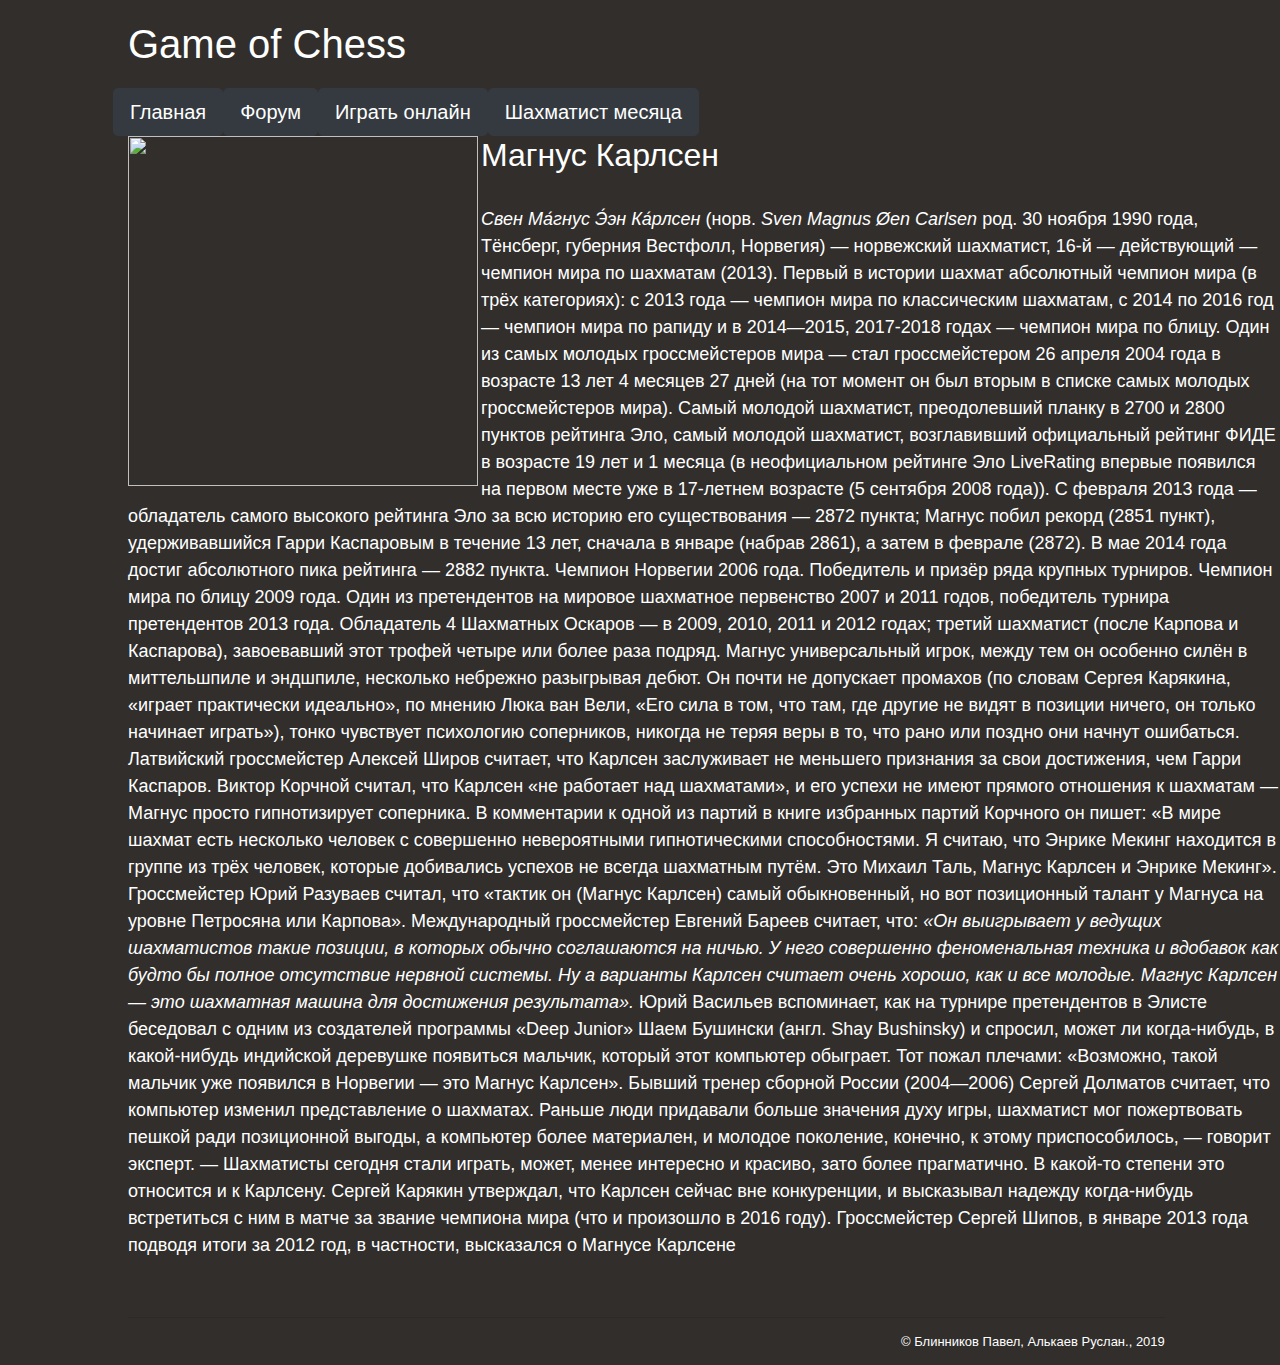
==== chilim.html @ e81bb883 "second" ====
<html>
<head>
	<title>Game of Chess</title>
	<meta http-equiv="Content-Type" content="text/html; charset=UTF-8">
	<link rel="stylesheet" href="bootstrap.min.css">
	<link rel="stylesheet" href="style.css">
</head>
<body>
	<script src="bootstrap.min.js"></script>
	<h1>Game of Chess  </h1>
	<div class="navigation">
		<div class="row">
			<div class="col-sm-0">
				<a href="index.html"><button type="button" class="btn btn-dark btn-lg">Главная</button></a>
			</div>
			<div class="col-sm-0">
				<button type="button" class="btn btn-dark btn-lg">Форум</button>
			</div>
			<div class="col-sm-0">
				<button type="button" class="btn btn-dark btn-lg">Играть онлайн</button>
			</div>
			<div class="col-sm-0">
				<button type="button" class="btn btn-dark btn-lg">Шахматист месяца</button>
			</div>
		</div>	
	</div>
	<div class="content1">
			<img src="https://upload.wikimedia.org/wikipedia/commons/thumb/a/aa/Carlsen_Magnus_%2830238051906%29.jpg/267px-Carlsen_Magnus_%2830238051906%29.jpg"
		align="left" width="350" height="350" />
		<h2> Магнус Карлсен </h2>
		<br>
		<p> <FONT size="+1">
		<i>Свен Ма́гнус Э́эн Ка́рлсен</i> (норв. <i> Sven Magnus Øen Carlsen </i> род. 30 ноября 1990 года, Тёнсберг, губерния Вестфолл, Норвегия) — норвежский шахматист, 16-й — действующий — чемпион мира по шахматам (2013). Первый в истории шахмат абсолютный чемпион мира (в трёх категориях): с 2013 года — чемпион мира по классическим шахматам, с 2014 по 2016 год — чемпион мира по рапиду и в 2014—2015, 2017-2018 годах — чемпион мира по блицу. Один из самых молодых гроссмейстеров мира — стал гроссмейстером 26 апреля 2004 года в возрасте 13 лет 4 месяцев 27 дней (на тот момент он был вторым в списке самых молодых гроссмейстеров мира).

	Самый молодой шахматист, преодолевший планку в  2700 и 2800 пунктов рейтинга Эло, самый молодой шахматист, возглавивший официальный рейтинг ФИДЕ в возрасте 19 лет и 1 месяца (в неофициальном рейтинге Эло LiveRating впервые появился на первом месте уже в 17-летнем возрасте (5 сентября 2008 года)). С февраля 2013 года — обладатель самого высокого рейтинга Эло за всю историю его существования — 2872 пункта; Магнус побил рекорд (2851 пункт), удерживавшийся Гарри Каспаровым в течение 13 лет, сначала в январе (набрав 2861), а затем в феврале (2872). В мае 2014 года достиг абсолютного пика рейтинга — 2882 пункта.

	Чемпион Норвегии 2006 года. Победитель и призёр ряда крупных турниров. Чемпион мира по блицу 2009 года. Один из претендентов на мировое шахматное первенство 2007 и 2011 годов, победитель турнира претендентов 2013 года. Обладатель 4 Шахматных Оскаров — в 2009, 2010, 2011 и 2012 годах; третий шахматист (после Карпова и Каспарова), завоевавший этот трофей четыре или более раза подряд.
	Магнус универсальный игрок, между тем он особенно силён в миттельшпиле и эндшпиле, несколько небрежно разыгрывая дебют. Он почти не допускает промахов (по словам Сергея Карякина, «играет практически идеально», по мнению Люка ван Вели, «Его сила в том, что там, где другие не видят в позиции ничего, он только начинает играть»), тонко чувствует психологию соперников, никогда не теряя веры в то, что рано или поздно они начнут ошибаться.

	Латвийский гроссмейстер Алексей Широв считает, что Карлсен заслуживает не меньшего признания за свои достижения, чем Гарри Каспаров.

	Виктор Корчной считал, что Карлсен «не работает над шахматами», и его успехи не имеют прямого отношения к шахматам — Магнус просто гипнотизирует соперника. В комментарии к одной из партий в книге избранных партий Корчного он пишет:
	«В мире шахмат есть несколько человек с совершенно невероятными гипнотическими способностями. Я считаю, что Энрике Мекинг находится в группе из трёх человек, которые добивались успехов не всегда шахматным путём. Это Михаил Таль, Магнус Карлсен и Энрике Мекинг».
	Гроссмейстер Юрий Разуваев считал, что «тактик он (Магнус Карлсен) самый обыкновенный, но вот позиционный талант у Магнуса на уровне Петросяна или Карпова».

	Международный гроссмейстер Евгений Бареев считает, что: <i> «Он выигрывает у ведущих шахматистов такие позиции, в которых обычно соглашаются на ничью. У него совершенно феноменальная техника и вдобавок как будто бы полное отсутствие нервной системы. Ну а варианты Карлсен считает очень хорошо, как и все молодые. Магнус Карлсен — это шахматная машина для достижения результата». </i>

	Юрий Васильев вспоминает, как на турнире претендентов в Элисте беседовал с одним из создателей программы «Deep Junior» Шаем Бушински (англ. Shay Bushinsky) и спросил, может ли когда-нибудь, в какой-нибудь индийской деревушке появиться мальчик, который этот компьютер обыграет. Тот пожал плечами: «Возможно, такой мальчик уже появился в Норвегии — это Магнус Карлсен».

	Бывший тренер сборной России (2004—2006) Сергей Долматов считает, что компьютер изменил представление о шахматах. Раньше люди придавали больше значения духу игры, шахматист мог пожертвовать пешкой ради позиционной выгоды, а компьютер более материален, и молодое поколение, конечно, к этому приспособилось, — говорит эксперт. — Шахматисты сегодня стали играть, может, менее интересно и красиво, зато более прагматично. В какой-то степени это относится и к Карлсену.

	Сергей Карякин утверждал, что Карлсен сейчас вне конкуренции, и высказывал надежду когда-нибудь встретиться с ним в матче за звание чемпиона мира (что и произошло в 2016 году).

	Гроссмейстер Сергей Шипов, в январе 2013 года подводя итоги за 2012 год, в частности, высказался о Магнусе Карлсене
	</font>
	</p>


	</div>
	<div class="footer">
		<hr />
		<p align='right'>© Блинников Павел, Алькаев Руслан., 2019</p>
	</div>
	
	
	
	
	
	
	
	
	
</body>
---- style.css ----
h1 {
	font: Helvetica, Arial;
}

body {
	background-color: #312e2b;
	margin-left:10%;
	margin-top: 20px;
	color:white;
}
.navigation {
	margin-top: 20px;
	margin-right: 10%;
}

.content {
	margin-top: 40px;
	margin-left: -1%;
	margin-right:20%;
}

h4 {
	margin-bottom: 3%;
}

.footer {
	margin-top: 5%;
	margin-right: 10%;
	font:normal 13px Arial !important;
}
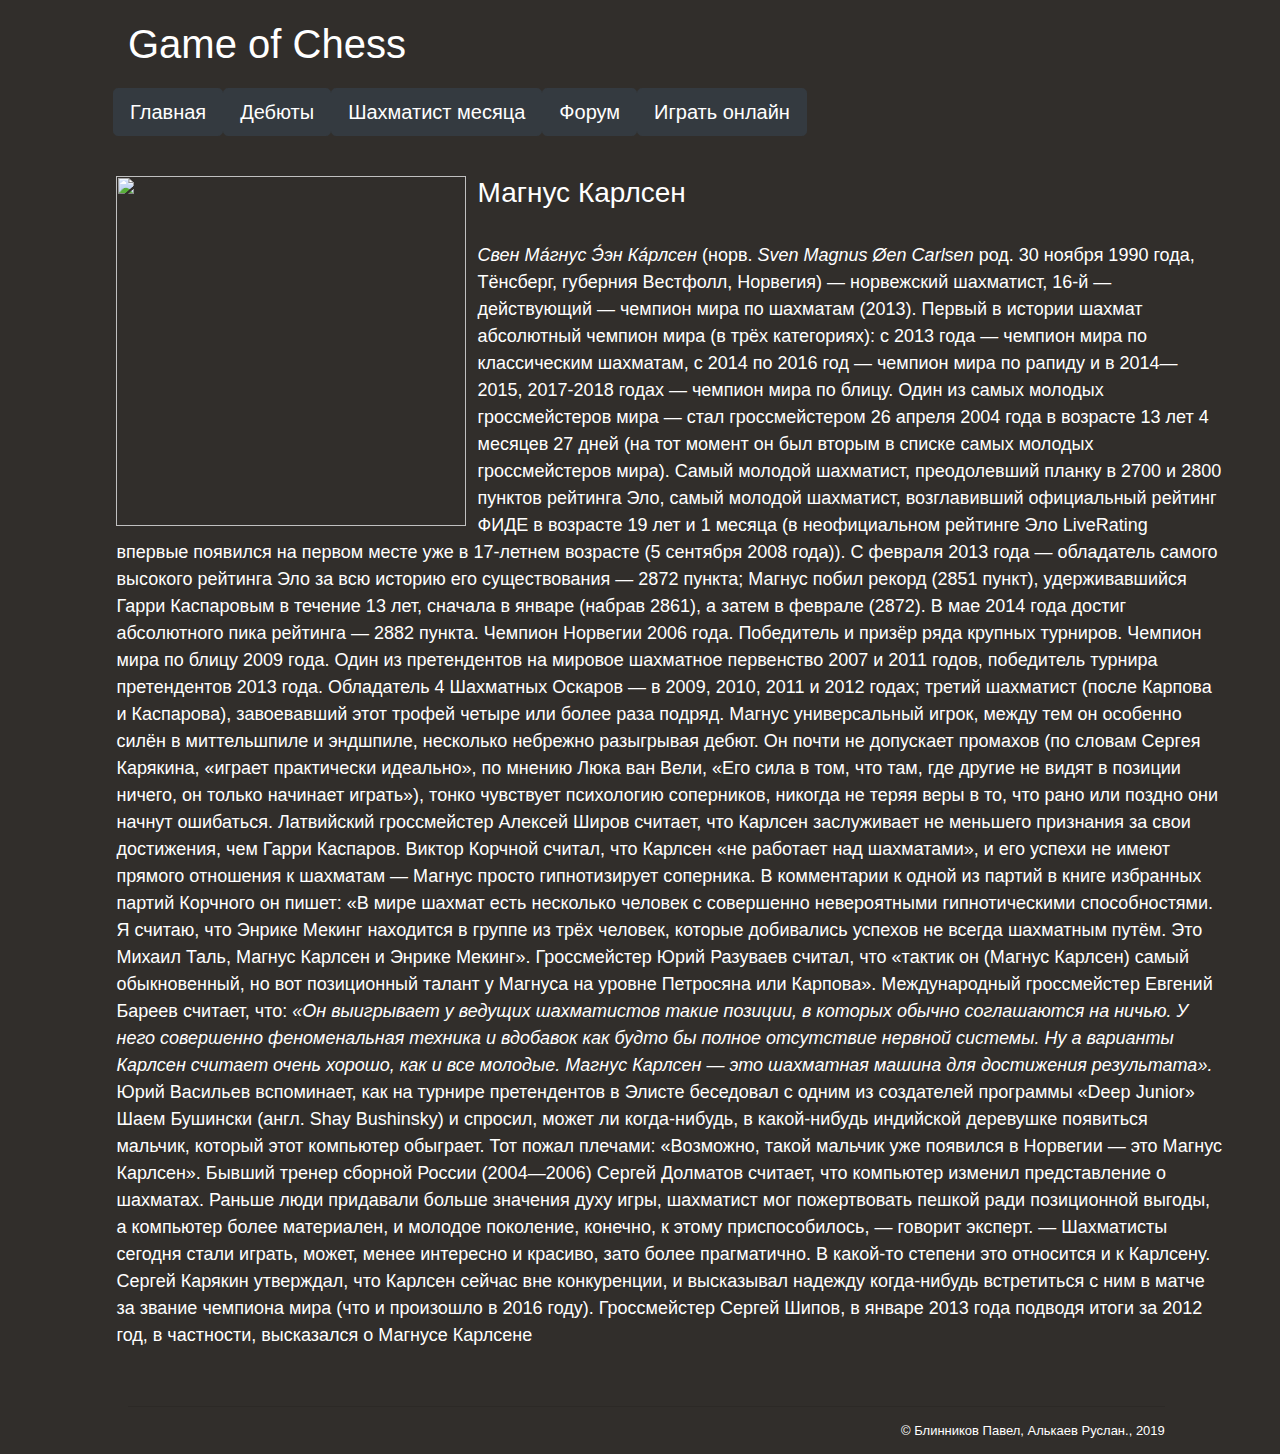
==== commit 1d1eb3ef: "third" ====
--- a/chilim.html
+++ b/chilim.html
@@ -14,44 +14,47 @@
 				<a href="index.html"><button type="button" class="btn btn-dark btn-lg">Главная</button></a>
 			</div>
 			<div class="col-sm-0">
+				<a href="koviryaem v nosy.html"><button type="button" class="btn btn-dark btn-lg">Дебюты</button></a>
+			</div>
+			<div class="col-sm-0">
+				<a href="chilim.html"><button type="button" class="btn btn-dark btn-lg">Шахматист месяца</button></a>
+			</div>
+			<div class="col-sm-0">
 				<button type="button" class="btn btn-dark btn-lg">Форум</button>
 			</div>
 			<div class="col-sm-0">
-				<button type="button" class="btn btn-dark btn-lg">Играть онлайн</button>
-			</div>
-			<div class="col-sm-0">
-				<button type="button" class="btn btn-dark btn-lg">Шахматист месяца</button>
+				<button type="button" class="btn btn-dark btn-lg">Играть онлайн</button> 
 			</div>
 		</div>	
 	</div>
 	<div class="content1">
 			<img src="https://upload.wikimedia.org/wikipedia/commons/thumb/a/aa/Carlsen_Magnus_%2830238051906%29.jpg/267px-Carlsen_Magnus_%2830238051906%29.jpg"
-		align="left" width="350" height="350" />
-		<h2> Магнус Карлсен </h2>
+		align="left"  height="350" />
+		<h3> Магнус Карлсен </h3>
 		<br>
-		<p> <FONT size="+1">
+		<p> <font size="+1">
 		<i>Свен Ма́гнус Э́эн Ка́рлсен</i> (норв. <i> Sven Magnus Øen Carlsen </i> род. 30 ноября 1990 года, Тёнсберг, губерния Вестфолл, Норвегия) — норвежский шахматист, 16-й — действующий — чемпион мира по шахматам (2013). Первый в истории шахмат абсолютный чемпион мира (в трёх категориях): с 2013 года — чемпион мира по классическим шахматам, с 2014 по 2016 год — чемпион мира по рапиду и в 2014—2015, 2017-2018 годах — чемпион мира по блицу. Один из самых молодых гроссмейстеров мира — стал гроссмейстером 26 апреля 2004 года в возрасте 13 лет 4 месяцев 27 дней (на тот момент он был вторым в списке самых молодых гроссмейстеров мира).
 
-	Самый молодой шахматист, преодолевший планку в  2700 и 2800 пунктов рейтинга Эло, самый молодой шахматист, возглавивший официальный рейтинг ФИДЕ в возрасте 19 лет и 1 месяца (в неофициальном рейтинге Эло LiveRating впервые появился на первом месте уже в 17-летнем возрасте (5 сентября 2008 года)). С февраля 2013 года — обладатель самого высокого рейтинга Эло за всю историю его существования — 2872 пункта; Магнус побил рекорд (2851 пункт), удерживавшийся Гарри Каспаровым в течение 13 лет, сначала в январе (набрав 2861), а затем в феврале (2872). В мае 2014 года достиг абсолютного пика рейтинга — 2882 пункта.
+		Самый молодой шахматист, преодолевший планку в  2700 и 2800 пунктов рейтинга Эло, самый молодой шахматист, возглавивший официальный рейтинг ФИДЕ в возрасте 19 лет и 1 месяца (в неофициальном рейтинге Эло LiveRating впервые появился на первом месте уже в 17-летнем возрасте (5 сентября 2008 года)). С февраля 2013 года — обладатель самого высокого рейтинга Эло за всю историю его существования — 2872 пункта; Магнус побил рекорд (2851 пункт), удерживавшийся Гарри Каспаровым в течение 13 лет, сначала в январе (набрав 2861), а затем в феврале (2872). В мае 2014 года достиг абсолютного пика рейтинга — 2882 пункта.
 
-	Чемпион Норвегии 2006 года. Победитель и призёр ряда крупных турниров. Чемпион мира по блицу 2009 года. Один из претендентов на мировое шахматное первенство 2007 и 2011 годов, победитель турнира претендентов 2013 года. Обладатель 4 Шахматных Оскаров — в 2009, 2010, 2011 и 2012 годах; третий шахматист (после Карпова и Каспарова), завоевавший этот трофей четыре или более раза подряд.
-	Магнус универсальный игрок, между тем он особенно силён в миттельшпиле и эндшпиле, несколько небрежно разыгрывая дебют. Он почти не допускает промахов (по словам Сергея Карякина, «играет практически идеально», по мнению Люка ван Вели, «Его сила в том, что там, где другие не видят в позиции ничего, он только начинает играть»), тонко чувствует психологию соперников, никогда не теряя веры в то, что рано или поздно они начнут ошибаться.
+		Чемпион Норвегии 2006 года. Победитель и призёр ряда крупных турниров. Чемпион мира по блицу 2009 года. Один из претендентов на мировое шахматное первенство 2007 и 2011 годов, победитель турнира претендентов 2013 года. Обладатель 4 Шахматных Оскаров — в 2009, 2010, 2011 и 2012 годах; третий шахматист (после Карпова и Каспарова), завоевавший этот трофей четыре или более раза подряд.
+		Магнус универсальный игрок, между тем он особенно силён в миттельшпиле и эндшпиле, несколько небрежно разыгрывая дебют. Он почти не допускает промахов (по словам Сергея Карякина, «играет практически идеально», по мнению Люка ван Вели, «Его сила в том, что там, где другие не видят в позиции ничего, он только начинает играть»), тонко чувствует психологию соперников, никогда не теряя веры в то, что рано или поздно они начнут ошибаться.
 
-	Латвийский гроссмейстер Алексей Широв считает, что Карлсен заслуживает не меньшего признания за свои достижения, чем Гарри Каспаров.
+		Латвийский гроссмейстер Алексей Широв считает, что Карлсен заслуживает не меньшего признания за свои достижения, чем Гарри Каспаров.
 
-	Виктор Корчной считал, что Карлсен «не работает над шахматами», и его успехи не имеют прямого отношения к шахматам — Магнус просто гипнотизирует соперника. В комментарии к одной из партий в книге избранных партий Корчного он пишет:
-	«В мире шахмат есть несколько человек с совершенно невероятными гипнотическими способностями. Я считаю, что Энрике Мекинг находится в группе из трёх человек, которые добивались успехов не всегда шахматным путём. Это Михаил Таль, Магнус Карлсен и Энрике Мекинг».
-	Гроссмейстер Юрий Разуваев считал, что «тактик он (Магнус Карлсен) самый обыкновенный, но вот позиционный талант у Магнуса на уровне Петросяна или Карпова».
+		Виктор Корчной считал, что Карлсен «не работает над шахматами», и его успехи не имеют прямого отношения к шахматам — Магнус просто гипнотизирует соперника. В комментарии к одной из партий в книге избранных партий Корчного он пишет:
+		«В мире шахмат есть несколько человек с совершенно невероятными гипнотическими способностями. Я считаю, что Энрике Мекинг находится в группе из трёх человек, которые добивались успехов не всегда шахматным путём. Это Михаил Таль, Магнус Карлсен и Энрике Мекинг».
+		Гроссмейстер Юрий Разуваев считал, что «тактик он (Магнус Карлсен) самый обыкновенный, но вот позиционный талант у Магнуса на уровне Петросяна или Карпова».
 
-	Международный гроссмейстер Евгений Бареев считает, что: <i> «Он выигрывает у ведущих шахматистов такие позиции, в которых обычно соглашаются на ничью. У него совершенно феноменальная техника и вдобавок как будто бы полное отсутствие нервной системы. Ну а варианты Карлсен считает очень хорошо, как и все молодые. Магнус Карлсен — это шахматная машина для достижения результата». </i>
+		Международный гроссмейстер Евгений Бареев считает, что: <i> «Он выигрывает у ведущих шахматистов такие позиции, в которых обычно соглашаются на ничью. У него совершенно феноменальная техника и вдобавок как будто бы полное отсутствие нервной системы. Ну а варианты Карлсен считает очень хорошо, как и все молодые. Магнус Карлсен — это шахматная машина для достижения результата». </i>
 
-	Юрий Васильев вспоминает, как на турнире претендентов в Элисте беседовал с одним из создателей программы «Deep Junior» Шаем Бушински (англ. Shay Bushinsky) и спросил, может ли когда-нибудь, в какой-нибудь индийской деревушке появиться мальчик, который этот компьютер обыграет. Тот пожал плечами: «Возможно, такой мальчик уже появился в Норвегии — это Магнус Карлсен».
+		Юрий Васильев вспоминает, как на турнире претендентов в Элисте беседовал с одним из создателей программы «Deep Junior» Шаем Бушински (англ. Shay Bushinsky) и спросил, может ли когда-нибудь, в какой-нибудь индийской деревушке появиться мальчик, который этот компьютер обыграет. Тот пожал плечами: «Возможно, такой мальчик уже появился в Норвегии — это Магнус Карлсен».
 
-	Бывший тренер сборной России (2004—2006) Сергей Долматов считает, что компьютер изменил представление о шахматах. Раньше люди придавали больше значения духу игры, шахматист мог пожертвовать пешкой ради позиционной выгоды, а компьютер более материален, и молодое поколение, конечно, к этому приспособилось, — говорит эксперт. — Шахматисты сегодня стали играть, может, менее интересно и красиво, зато более прагматично. В какой-то степени это относится и к Карлсену.
+		Бывший тренер сборной России (2004—2006) Сергей Долматов считает, что компьютер изменил представление о шахматах. Раньше люди придавали больше значения духу игры, шахматист мог пожертвовать пешкой ради позиционной выгоды, а компьютер более материален, и молодое поколение, конечно, к этому приспособилось, — говорит эксперт. — Шахматисты сегодня стали играть, может, менее интересно и красиво, зато более прагматично. В какой-то степени это относится и к Карлсену.
 
-	Сергей Карякин утверждал, что Карлсен сейчас вне конкуренции, и высказывал надежду когда-нибудь встретиться с ним в матче за звание чемпиона мира (что и произошло в 2016 году).
+		Сергей Карякин утверждал, что Карлсен сейчас вне конкуренции, и высказывал надежду когда-нибудь встретиться с ним в матче за звание чемпиона мира (что и произошло в 2016 году).
 
-	Гроссмейстер Сергей Шипов, в январе 2013 года подводя итоги за 2012 год, в частности, высказался о Магнусе Карлсене
+		Гроссмейстер Сергей Шипов, в январе 2013 года подводя итоги за 2012 год, в частности, высказался о Магнусе Карлсене
 	</font>
 	</p>
 
@@ -61,13 +64,5 @@
 		<hr />
 		<p align='right'>© Блинников Павел, Алькаев Руслан., 2019</p>
 	</div>
-	
-	
-	
-	
-	
-	
-	
-	
-	
-</body>+</body>
+</html>--- a/style.css
+++ b/style.css
@@ -19,6 +19,19 @@
 	margin-right:20%;
 }
 
+.content1 {
+	margin-top: 40px;
+	margin-left: -1%;
+	margin-right: 5%;
+}
+
+.content2 {
+	margin-top: 40px;
+	margin-left: -1%;
+	margin-right: 4%
+}
+
+
 h4 {
 	margin-bottom: 3%;
 }
@@ -27,4 +40,21 @@
 	margin-top: 5%;
 	margin-right: 10%;
 	font:normal 13px Arial !important;
+}
+
+img {
+	margin-right:1%;
+	margin-bottom: 1%;
+}
+
+.navigation2 .list-group-item {
+	background-color: #312e2b;
+}
+
+.navigation2 {
+	margin-right: 30%
+}
+.navigation2 .btn{
+	background-color:#bfbfbf;
+	color: black;
 }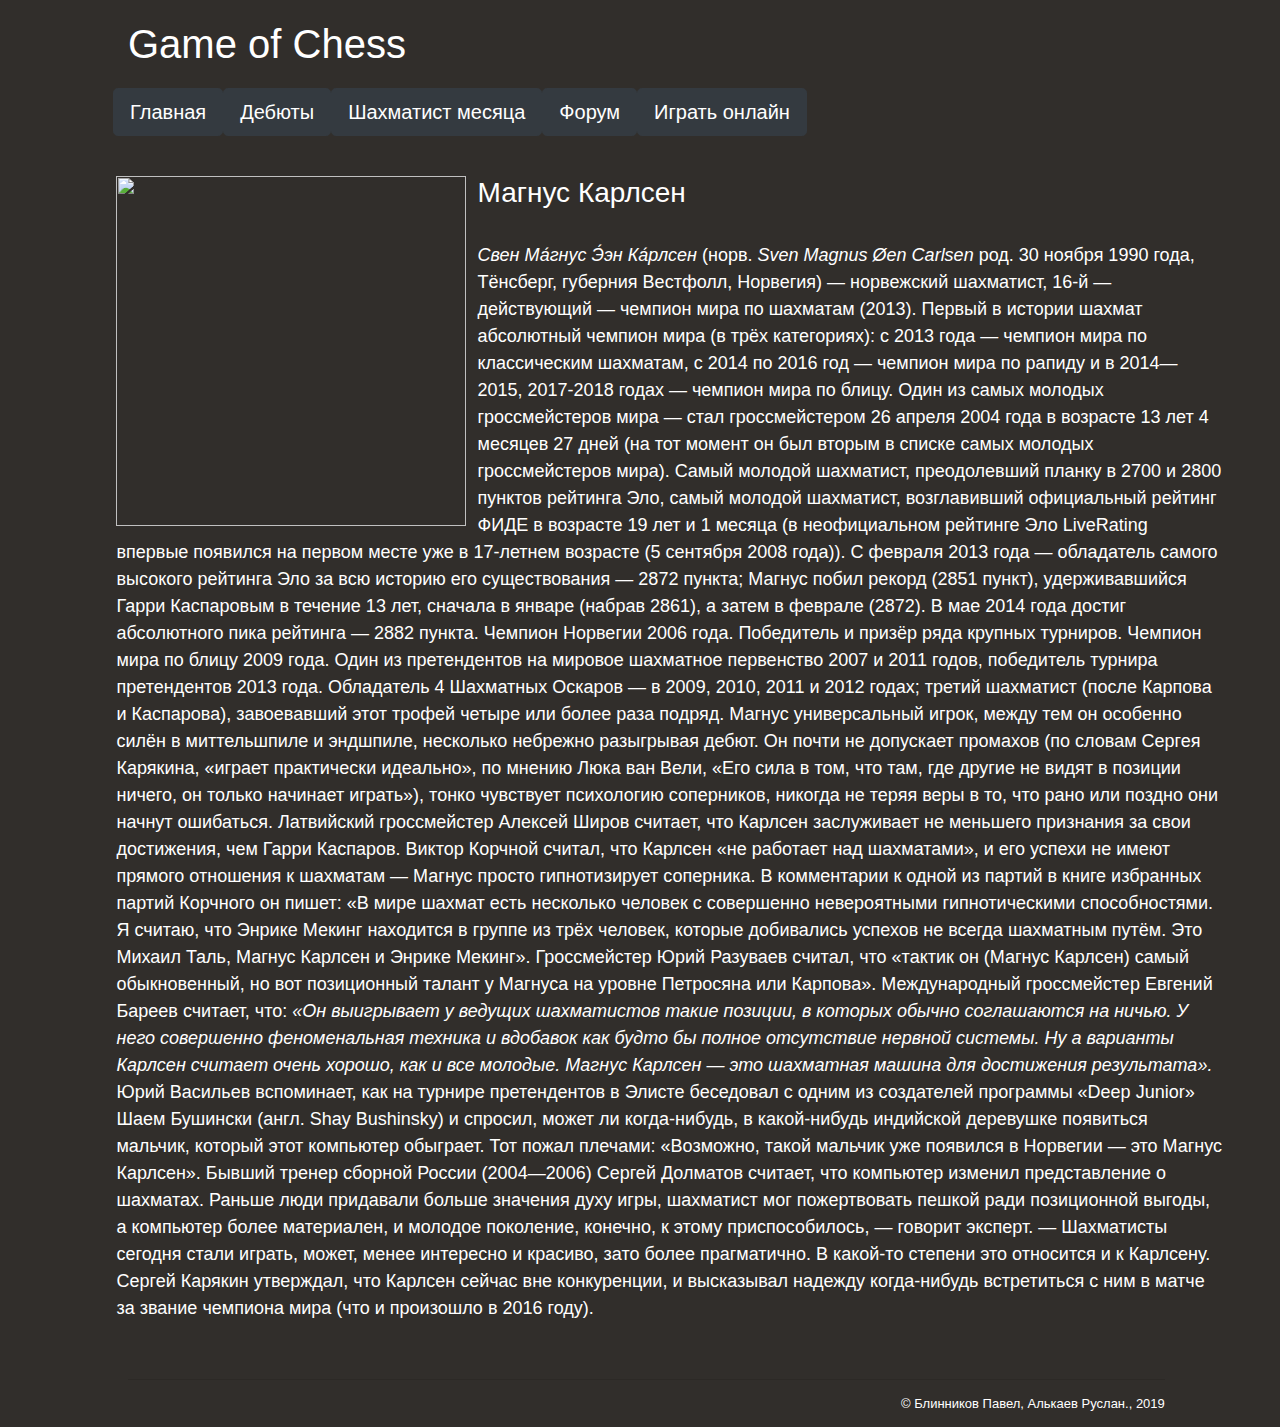
==== commit c77691e2: "fourth" ====
--- a/chilim.html
+++ b/chilim.html
@@ -53,8 +53,6 @@
 		Бывший тренер сборной России (2004—2006) Сергей Долматов считает, что компьютер изменил представление о шахматах. Раньше люди придавали больше значения духу игры, шахматист мог пожертвовать пешкой ради позиционной выгоды, а компьютер более материален, и молодое поколение, конечно, к этому приспособилось, — говорит эксперт. — Шахматисты сегодня стали играть, может, менее интересно и красиво, зато более прагматично. В какой-то степени это относится и к Карлсену.
 
 		Сергей Карякин утверждал, что Карлсен сейчас вне конкуренции, и высказывал надежду когда-нибудь встретиться с ним в матче за звание чемпиона мира (что и произошло в 2016 году).
-
-		Гроссмейстер Сергей Шипов, в январе 2013 года подводя итоги за 2012 год, в частности, высказался о Магнусе Карлсене
 	</font>
 	</p>
 
--- a/style.css
+++ b/style.css
@@ -10,7 +10,7 @@
 }
 .navigation {
 	margin-top: 20px;
-	margin-right: 10%;
+	margin-right: 40px;
 }
 
 .content {
@@ -51,10 +51,28 @@
 	background-color: #312e2b;
 }
 
+.nav {
+	margin-top: 50px;
+}
+
 .navigation2 {
 	margin-right: 30%
 }
 .navigation2 .btn{
 	background-color:#bfbfbf;
 	color: black;
+}
+
+.opa{
+	animation: fade 2s;
+    opacity:2;
+}
+.openings {
+	margin-left: 10px;
+	margin-right: 1px;
+}
+@keyframes fade {
+  0%,100% { opacity: 0 }
+  50% { opacity: 1 }
+  100% { opacity: 2 }
 }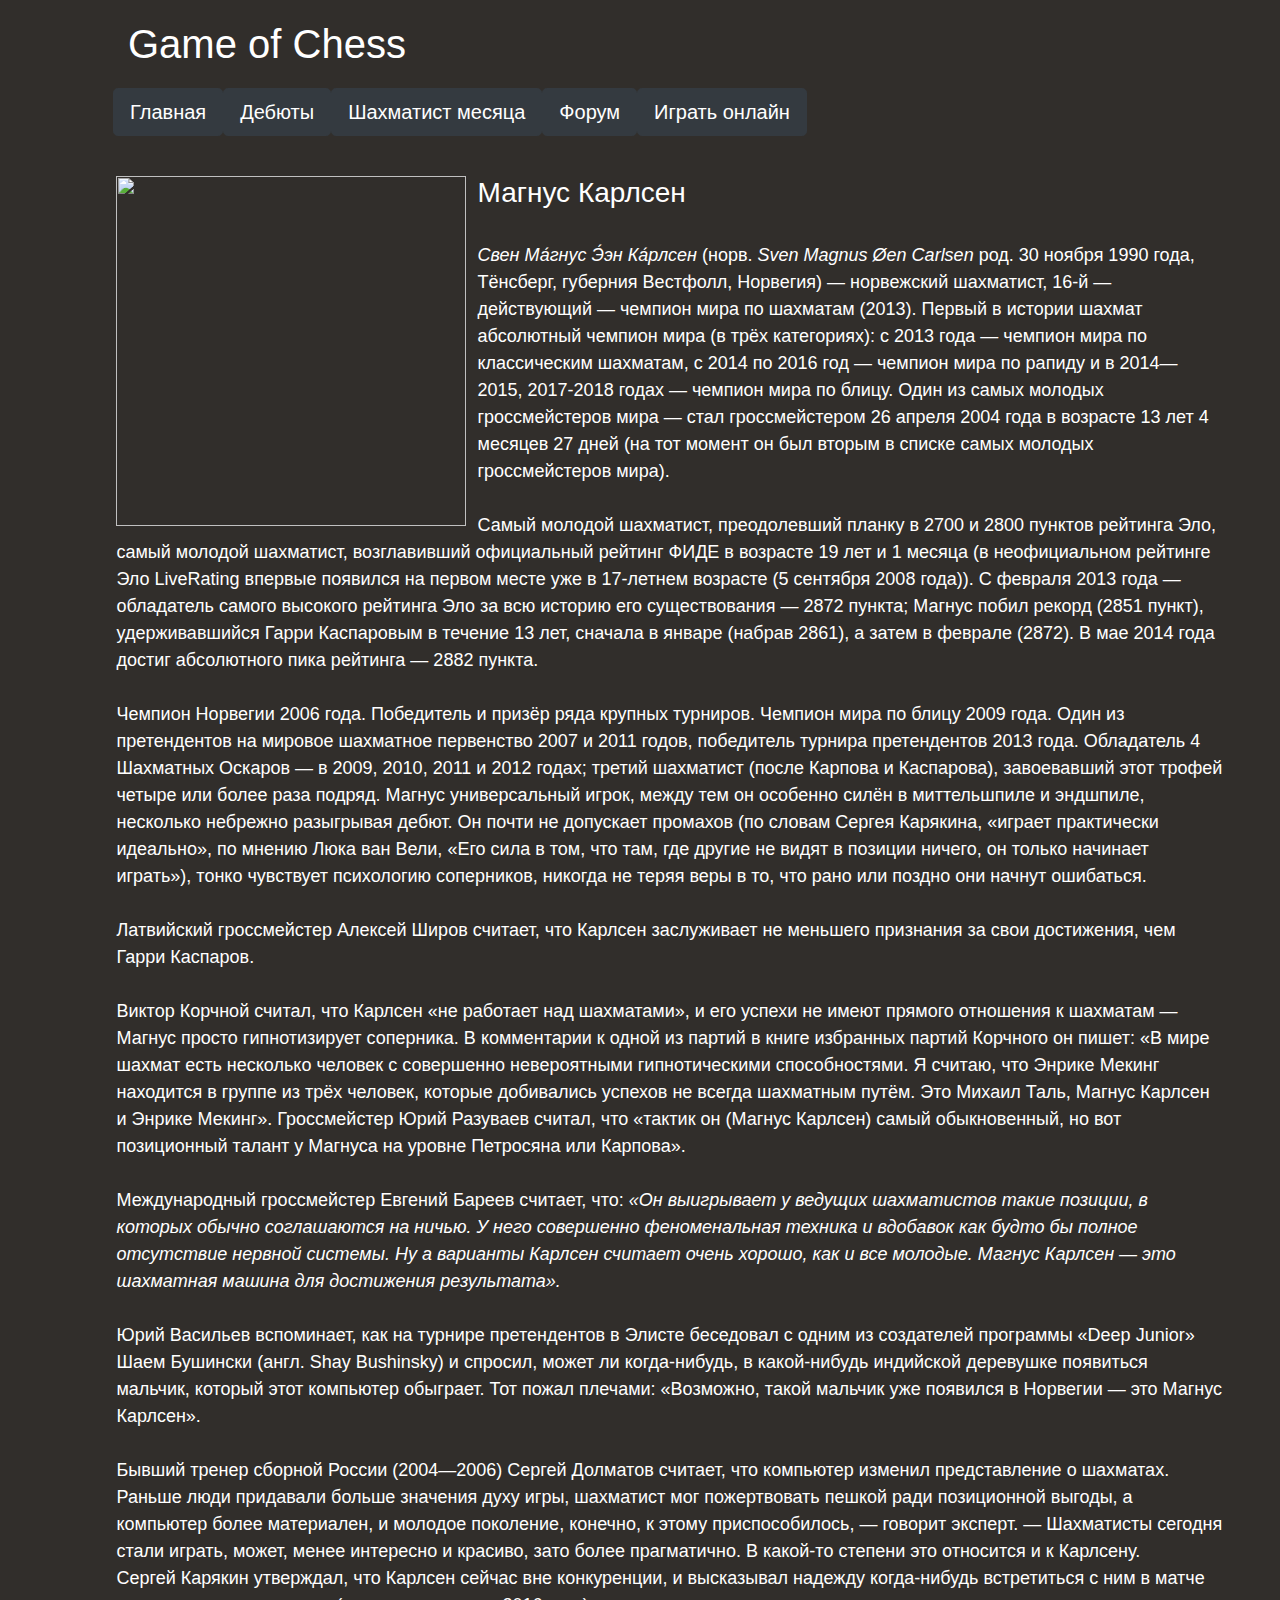
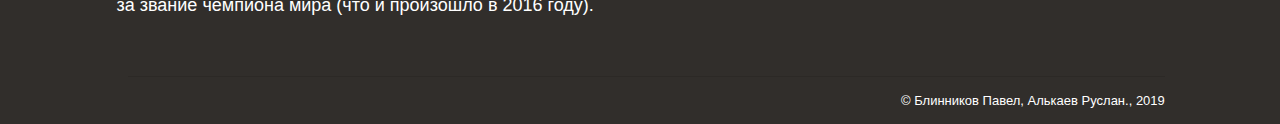
==== commit e66aa9e9: "correcting" ====
--- a/chilim.html
+++ b/chilim.html
@@ -33,24 +33,24 @@
 		<h3> Магнус Карлсен </h3>
 		<br>
 		<p> <font size="+1">
-		<i>Свен Ма́гнус Э́эн Ка́рлсен</i> (норв. <i> Sven Magnus Øen Carlsen </i> род. 30 ноября 1990 года, Тёнсберг, губерния Вестфолл, Норвегия) — норвежский шахматист, 16-й — действующий — чемпион мира по шахматам (2013). Первый в истории шахмат абсолютный чемпион мира (в трёх категориях): с 2013 года — чемпион мира по классическим шахматам, с 2014 по 2016 год — чемпион мира по рапиду и в 2014—2015, 2017-2018 годах — чемпион мира по блицу. Один из самых молодых гроссмейстеров мира — стал гроссмейстером 26 апреля 2004 года в возрасте 13 лет 4 месяцев 27 дней (на тот момент он был вторым в списке самых молодых гроссмейстеров мира).
+		<i>Свен Ма́гнус Э́эн Ка́рлсен</i> (норв. <i> Sven Magnus Øen Carlsen </i> род. 30 ноября 1990 года, Тёнсберг, губерния Вестфолл, Норвегия) — норвежский шахматист, 16-й — действующий — чемпион мира по шахматам (2013). Первый в истории шахмат абсолютный чемпион мира (в трёх категориях): с 2013 года — чемпион мира по классическим шахматам, с 2014 по 2016 год — чемпион мира по рапиду и в 2014—2015, 2017-2018 годах — чемпион мира по блицу. Один из самых молодых гроссмейстеров мира — стал гроссмейстером 26 апреля 2004 года в возрасте 13 лет 4 месяцев 27 дней (на тот момент он был вторым в списке самых молодых гроссмейстеров мира). <br /><br />
 
-		Самый молодой шахматист, преодолевший планку в  2700 и 2800 пунктов рейтинга Эло, самый молодой шахматист, возглавивший официальный рейтинг ФИДЕ в возрасте 19 лет и 1 месяца (в неофициальном рейтинге Эло LiveRating впервые появился на первом месте уже в 17-летнем возрасте (5 сентября 2008 года)). С февраля 2013 года — обладатель самого высокого рейтинга Эло за всю историю его существования — 2872 пункта; Магнус побил рекорд (2851 пункт), удерживавшийся Гарри Каспаровым в течение 13 лет, сначала в январе (набрав 2861), а затем в феврале (2872). В мае 2014 года достиг абсолютного пика рейтинга — 2882 пункта.
+		Самый молодой шахматист, преодолевший планку в  2700 и 2800 пунктов рейтинга Эло, самый молодой шахматист, возглавивший официальный рейтинг ФИДЕ в возрасте 19 лет и 1 месяца (в неофициальном рейтинге Эло LiveRating впервые появился на первом месте уже в 17-летнем возрасте (5 сентября 2008 года)). С февраля 2013 года — обладатель самого высокого рейтинга Эло за всю историю его существования — 2872 пункта; Магнус побил рекорд (2851 пункт), удерживавшийся Гарри Каспаровым в течение 13 лет, сначала в январе (набрав 2861), а затем в феврале (2872). В мае 2014 года достиг абсолютного пика рейтинга — 2882 пункта.<br /><br />
 
 		Чемпион Норвегии 2006 года. Победитель и призёр ряда крупных турниров. Чемпион мира по блицу 2009 года. Один из претендентов на мировое шахматное первенство 2007 и 2011 годов, победитель турнира претендентов 2013 года. Обладатель 4 Шахматных Оскаров — в 2009, 2010, 2011 и 2012 годах; третий шахматист (после Карпова и Каспарова), завоевавший этот трофей четыре или более раза подряд.
-		Магнус универсальный игрок, между тем он особенно силён в миттельшпиле и эндшпиле, несколько небрежно разыгрывая дебют. Он почти не допускает промахов (по словам Сергея Карякина, «играет практически идеально», по мнению Люка ван Вели, «Его сила в том, что там, где другие не видят в позиции ничего, он только начинает играть»), тонко чувствует психологию соперников, никогда не теряя веры в то, что рано или поздно они начнут ошибаться.
+		Магнус универсальный игрок, между тем он особенно силён в миттельшпиле и эндшпиле, несколько небрежно разыгрывая дебют. Он почти не допускает промахов (по словам Сергея Карякина, «играет практически идеально», по мнению Люка ван Вели, «Его сила в том, что там, где другие не видят в позиции ничего, он только начинает играть»), тонко чувствует психологию соперников, никогда не теряя веры в то, что рано или поздно они начнут ошибаться.<br /><br />
 
-		Латвийский гроссмейстер Алексей Широв считает, что Карлсен заслуживает не меньшего признания за свои достижения, чем Гарри Каспаров.
+		Латвийский гроссмейстер Алексей Широв считает, что Карлсен заслуживает не меньшего признания за свои достижения, чем Гарри Каспаров.<br /><br />
 
 		Виктор Корчной считал, что Карлсен «не работает над шахматами», и его успехи не имеют прямого отношения к шахматам — Магнус просто гипнотизирует соперника. В комментарии к одной из партий в книге избранных партий Корчного он пишет:
 		«В мире шахмат есть несколько человек с совершенно невероятными гипнотическими способностями. Я считаю, что Энрике Мекинг находится в группе из трёх человек, которые добивались успехов не всегда шахматным путём. Это Михаил Таль, Магнус Карлсен и Энрике Мекинг».
-		Гроссмейстер Юрий Разуваев считал, что «тактик он (Магнус Карлсен) самый обыкновенный, но вот позиционный талант у Магнуса на уровне Петросяна или Карпова».
+		Гроссмейстер Юрий Разуваев считал, что «тактик он (Магнус Карлсен) самый обыкновенный, но вот позиционный талант у Магнуса на уровне Петросяна или Карпова».<br /><br />
 
-		Международный гроссмейстер Евгений Бареев считает, что: <i> «Он выигрывает у ведущих шахматистов такие позиции, в которых обычно соглашаются на ничью. У него совершенно феноменальная техника и вдобавок как будто бы полное отсутствие нервной системы. Ну а варианты Карлсен считает очень хорошо, как и все молодые. Магнус Карлсен — это шахматная машина для достижения результата». </i>
+		Международный гроссмейстер Евгений Бареев считает, что: <i> «Он выигрывает у ведущих шахматистов такие позиции, в которых обычно соглашаются на ничью. У него совершенно феноменальная техника и вдобавок как будто бы полное отсутствие нервной системы. Ну а варианты Карлсен считает очень хорошо, как и все молодые. Магнус Карлсен — это шахматная машина для достижения результата». </i><br /><br />
 
-		Юрий Васильев вспоминает, как на турнире претендентов в Элисте беседовал с одним из создателей программы «Deep Junior» Шаем Бушински (англ. Shay Bushinsky) и спросил, может ли когда-нибудь, в какой-нибудь индийской деревушке появиться мальчик, который этот компьютер обыграет. Тот пожал плечами: «Возможно, такой мальчик уже появился в Норвегии — это Магнус Карлсен».
+		Юрий Васильев вспоминает, как на турнире претендентов в Элисте беседовал с одним из создателей программы «Deep Junior» Шаем Бушински (англ. Shay Bushinsky) и спросил, может ли когда-нибудь, в какой-нибудь индийской деревушке появиться мальчик, который этот компьютер обыграет. Тот пожал плечами: «Возможно, такой мальчик уже появился в Норвегии — это Магнус Карлсен».<br /><br />
 
-		Бывший тренер сборной России (2004—2006) Сергей Долматов считает, что компьютер изменил представление о шахматах. Раньше люди придавали больше значения духу игры, шахматист мог пожертвовать пешкой ради позиционной выгоды, а компьютер более материален, и молодое поколение, конечно, к этому приспособилось, — говорит эксперт. — Шахматисты сегодня стали играть, может, менее интересно и красиво, зато более прагматично. В какой-то степени это относится и к Карлсену.
+		Бывший тренер сборной России (2004—2006) Сергей Долматов считает, что компьютер изменил представление о шахматах. Раньше люди придавали больше значения духу игры, шахматист мог пожертвовать пешкой ради позиционной выгоды, а компьютер более материален, и молодое поколение, конечно, к этому приспособилось, — говорит эксперт. — Шахматисты сегодня стали играть, может, менее интересно и красиво, зато более прагматично. В какой-то степени это относится и к Карлсену.<br />
 
 		Сергей Карякин утверждал, что Карлсен сейчас вне конкуренции, и высказывал надежду когда-нибудь встретиться с ним в матче за звание чемпиона мира (что и произошло в 2016 году).
 	</font>
--- a/style.css
+++ b/style.css
@@ -17,12 +17,16 @@
 	margin-top: 40px;
 	margin-left: -1%;
 	margin-right:20%;
+	animation: fade 2s;
+    opacity:2;
 }
 
 .content1 {
 	margin-top: 40px;
 	margin-left: -1%;
 	margin-right: 5%;
+	animation: fade 2s;
+    opacity:2;
 }
 
 .content2 {
@@ -70,6 +74,7 @@
 .openings {
 	margin-left: 10px;
 	margin-right: 1px;
+	display: flex;
 }
 @keyframes fade {
   0%,100% { opacity: 0 }
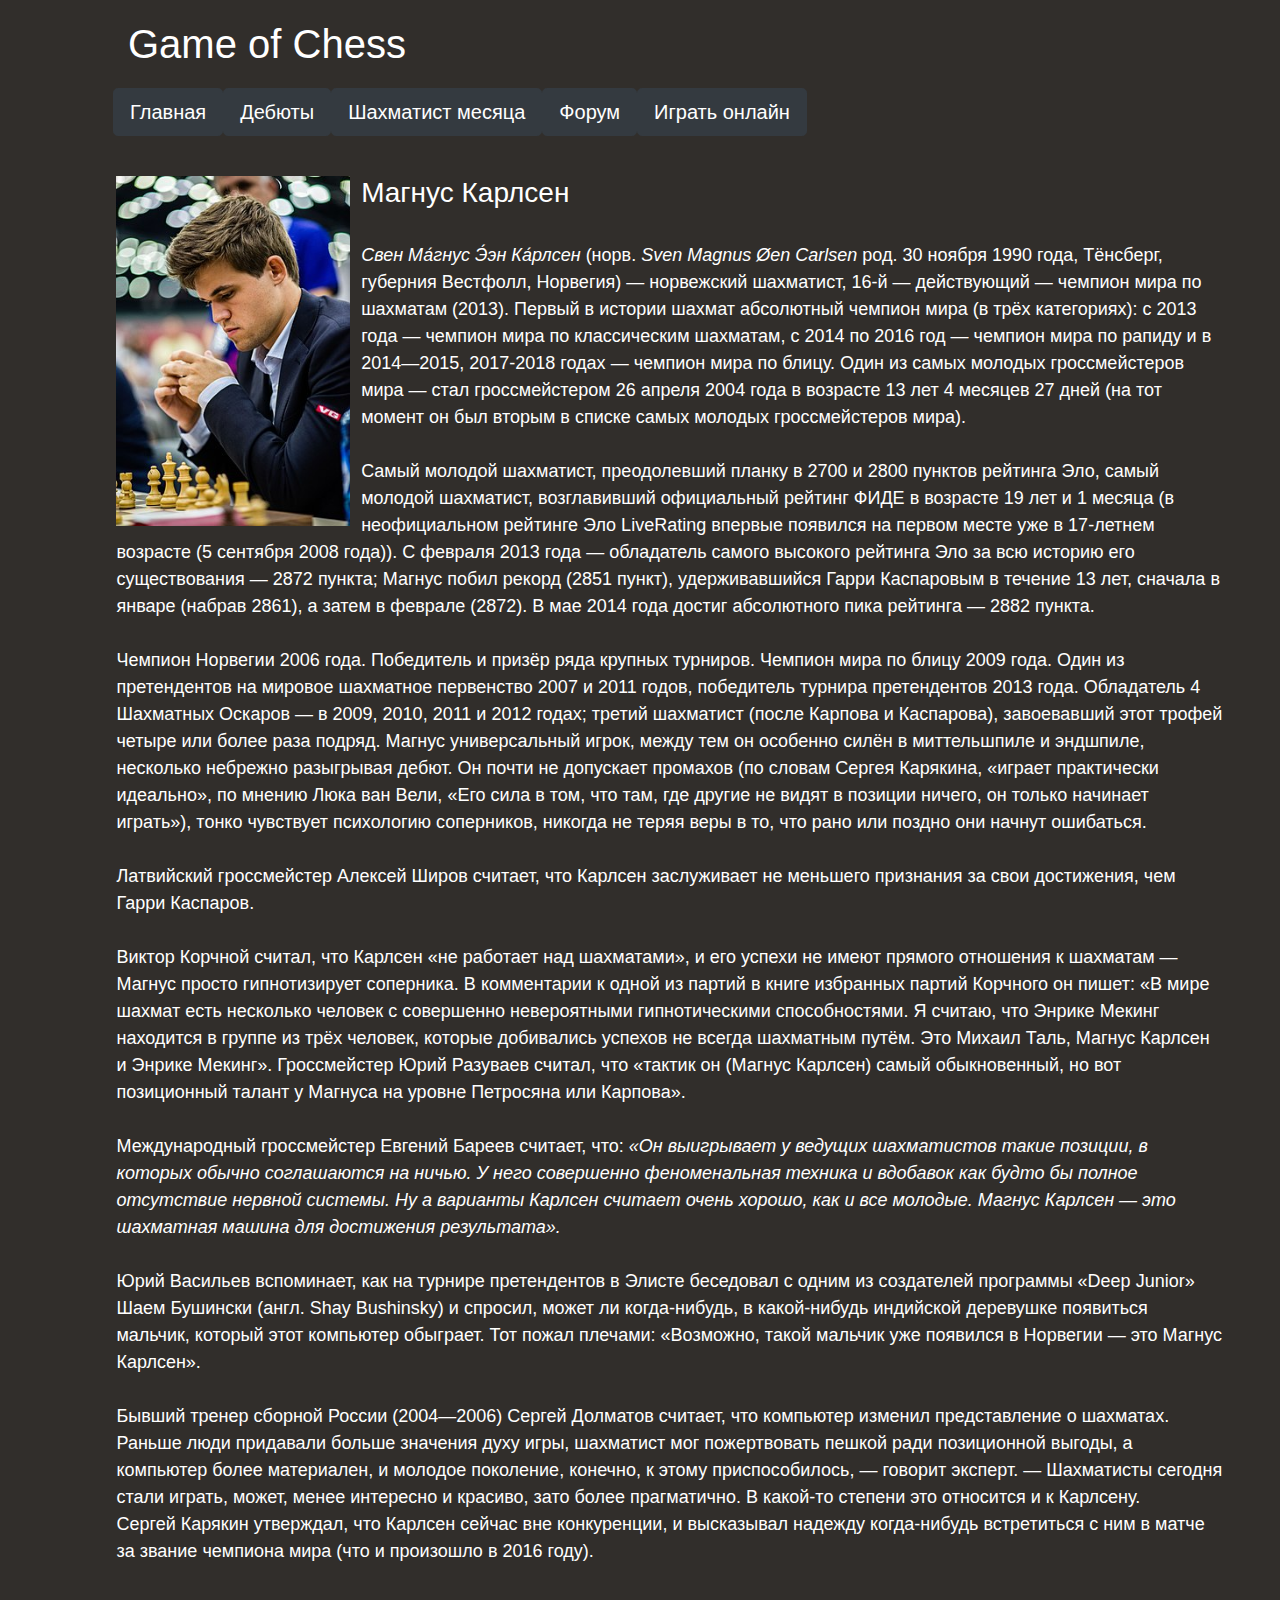
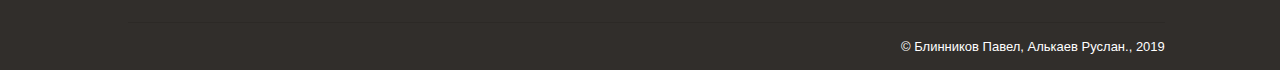
==== commit c2c0c5dc: "uuupdate" ====
--- a/chilim.html
+++ b/chilim.html
@@ -11,24 +11,24 @@
 	<div class="navigation">
 		<div class="row">
 			<div class="col-sm-0">
-				<a href="index.html"><button type="button" class="btn btn-dark btn-lg">Главная</button></a>
+				<a href="index.html"><button type="button" class="btn btn-dark btn-lg opa">Главная</button></a>
 			</div>
 			<div class="col-sm-0">
-				<a href="koviryaem v nosy.html"><button type="button" class="btn btn-dark btn-lg">Дебюты</button></a>
+				<a href="koviryaem v nosy.html"><button type="button" class="btn btn-dark btn-lg opa">Дебюты</button></a>
 			</div>
 			<div class="col-sm-0">
-				<a href="chilim.html"><button type="button" class="btn btn-dark btn-lg">Шахматист месяца</button></a>
+				<a href="chilim.html"><button type="button" class="btn btn-dark btn-lg opa">Шахматист месяца</button></a>
 			</div>
 			<div class="col-sm-0">
-				<button type="button" class="btn btn-dark btn-lg">Форум</button>
+				<a href="http://kasparovchess.crestbook.com/"><button type="button" class="btn btn-dark btn-lg opa">Форум</button></a>
 			</div>
 			<div class="col-sm-0">
-				<button type="button" class="btn btn-dark btn-lg">Играть онлайн</button> 
+				<a href="https://chess.com"><button type="button" class="btn btn-dark btn-lg opa">Играть онлайн</button></a>
 			</div>
 		</div>	
 	</div>
 	<div class="content1">
-			<img src="https://upload.wikimedia.org/wikipedia/commons/thumb/a/aa/Carlsen_Magnus_%2830238051906%29.jpg/267px-Carlsen_Magnus_%2830238051906%29.jpg"
+			<img src="img/carlsen.jpg"
 		align="left"  height="350" />
 		<h3> Магнус Карлсен </h3>
 		<br>
--- a/style.css
+++ b/style.css
@@ -31,8 +31,8 @@
 
 .content2 {
 	margin-top: 40px;
-	margin-left: -1%;
-	margin-right: 4%
+	margin-left: -4%;
+	/*margin-right: 40%*/
 }
 
 
@@ -60,7 +60,8 @@
 }
 
 .navigation2 {
-	margin-right: 30%
+	margin-left: 15%;
+	margin-right: 20%;
 }
 .navigation2 .btn{
 	background-color:#bfbfbf;
@@ -73,11 +74,21 @@
 }
 .openings {
 	margin-left: 10px;
-	margin-right: 1px;
-	display: flex;
 }
 @keyframes fade {
   0%,100% { opacity: 0 }
   50% { opacity: 1 }
   100% { opacity: 2 }
+}
+
+.i1 {
+	display:inline-block;
+}
+
+.i2 {
+	display:none;
+}
+
+.i3 {
+	display:none;
 }